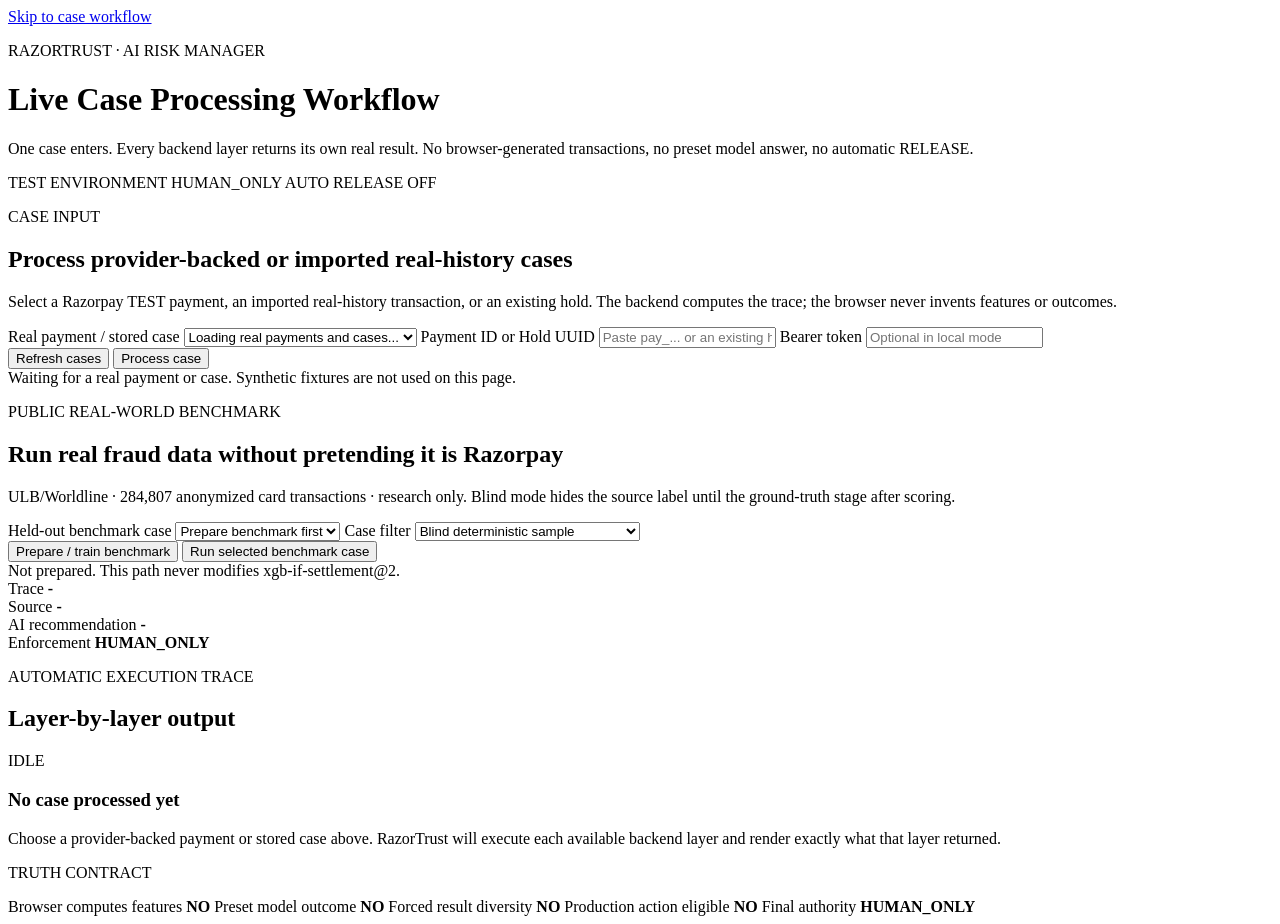
==== src/razortrust/web/index.html @ 24f861d1 "Initial RazorTrust Buildathon submission" ====
<!doctype html>
<html lang="en">
  <head>
    <meta charset="utf-8" />
    <meta name="viewport" content="width=device-width, initial-scale=1" />
    <meta
      name="description"
      content="RazorTrust live human-gated settlement-risk execution trace"
    />
    <title>RazorTrust - Live Case Workflow</title>
    <link rel="stylesheet" href="/assets/app.css" />
    <script src="/assets/app.js" defer></script>
  </head>
  <body>
    <a class="skip-link" href="#main-content">Skip to case workflow</a>

    <main id="main-content" class="workflow-shell" tabindex="-1">
      <header class="workflow-header">
        <div>
          <p class="eyebrow">RAZORTRUST &middot; AI RISK MANAGER</p>
          <h1>Live Case Processing Workflow</h1>
          <p class="lede">
            One case enters. Every backend layer returns its own real result.
            No browser-generated transactions, no preset model answer, no automatic RELEASE.
          </p>
        </div>

        <div class="safety-stack" aria-label="Enforcement state">
          <span class="safety-pill test">TEST ENVIRONMENT</span>
          <span class="safety-pill safe">HUMAN_ONLY</span>
          <span class="safety-pill safe">AUTO RELEASE OFF</span>
        </div>
      </header>

      <section class="input-panel" aria-labelledby="case-input-title">
        <div>
          <p class="eyebrow">CASE INPUT</p>
          <h2 id="case-input-title">Process provider-backed or imported real-history cases</h2>
          <p class="muted">
            Select a Razorpay TEST payment, an imported real-history transaction, or an existing hold. The backend computes the trace; the browser never invents features or outcomes.
          </p>
        </div>

        <div class="input-grid">
          <label>
            <span>Real payment / stored case</span>
            <select id="hold-select">
              <option value="">Loading real payments and cases...</option>
            </select>
          </label>

          <label>
            <span>Payment ID or Hold UUID</span>
            <input
              id="hold-id"
              type="text"
              autocomplete="off"
              placeholder="Paste pay_... or an existing hold UUID"
            />
          </label>

          <label>
            <span>Bearer token</span>
            <input
              id="api-token"
              type="password"
              autocomplete="off"
              placeholder="Optional in local mode"
            />
          </label>

          <div class="input-actions">
            <button id="refresh-cases" class="button secondary" type="button">
              Refresh cases
            </button>
            <button id="process-case" class="button primary" type="button">
              Process case
            </button>
          </div>
        </div>

        <div id="source-note" class="source-note" aria-live="polite">
          Waiting for a real payment or case. Synthetic fixtures are not used on this page.
        </div>
      </section>


      <section class="input-panel benchmark-panel" aria-labelledby="benchmark-title">
        <div>
          <p class="eyebrow">PUBLIC REAL-WORLD BENCHMARK</p>
          <h2 id="benchmark-title">Run real fraud data without pretending it is Razorpay</h2>
          <p class="muted">
            ULB/Worldline &middot; 284,807 anonymized card transactions &middot; research only.
            Blind mode hides the source label until the ground-truth stage after scoring.
          </p>
        </div>

        <div class="input-grid">
          <label>
            <span>Held-out benchmark case</span>
            <select id="benchmark-case-select">
              <option value="">Prepare benchmark first</option>
            </select>
          </label>

          <label>
            <span>Case filter</span>
            <select id="benchmark-label-filter">
              <option value="blind">Blind deterministic sample</option>
              <option value="fraud">Fraud-labelled analysis cases</option>
              <option value="legitimate">Legitimate-labelled analysis cases</option>
              <option value="all">All labelled analysis cases</option>
            </select>
          </label>

          <div class="input-actions">
            <button id="prepare-benchmark" class="button secondary" type="button">
              Prepare / train benchmark
            </button>
            <button id="run-benchmark" class="button primary" type="button">
              Run selected benchmark case
            </button>
          </div>
        </div>

        <div id="benchmark-note" class="source-note" aria-live="polite">
          Not prepared. This path never modifies xgb-if-settlement@2.
        </div>
      </section>

      <section id="execution-summary" class="summary-grid hidden" aria-live="polite">
        <article>
          <span>Trace</span>
          <strong id="summary-trace">-</strong>
        </article>
        <article>
          <span>Source</span>
          <strong id="summary-source">-</strong>
        </article>
        <article>
          <span>AI recommendation</span>
          <strong id="summary-recommendation">-</strong>
        </article>
        <article>
          <span>Enforcement</span>
          <strong id="summary-enforcement">HUMAN_ONLY</strong>
        </article>
      </section>

      <section class="workflow-panel" aria-labelledby="workflow-title">
        <div class="workflow-panel-heading">
          <div>
            <p class="eyebrow">AUTOMATIC EXECUTION TRACE</p>
            <h2 id="workflow-title">Layer-by-layer output</h2>
          </div>
          <span id="run-status" class="run-status idle">IDLE</span>
        </div>

        <div id="stage-grid" class="stage-grid">
          <article class="empty-state">
            <h3>No case processed yet</h3>
            <p>
              Choose a provider-backed payment or stored case above. RazorTrust will execute each
              available backend layer and render exactly what that layer returned.
            </p>
          </article>
        </div>
      </section>

      <section class="truth-panel">
        <p class="eyebrow">TRUTH CONTRACT</p>
        <div class="truth-grid">
          <span>Browser computes features <strong>NO</strong></span>
          <span>Preset model outcome <strong>NO</strong></span>
          <span>Forced result diversity <strong>NO</strong></span>
          <span>Production action eligible <strong>NO</strong></span>
          <span>Final authority <strong>HUMAN_ONLY</strong></span>
        </div>
      </section>

      <div id="toast" role="status" aria-live="polite"></div>
    </main>
  </body>
</html>
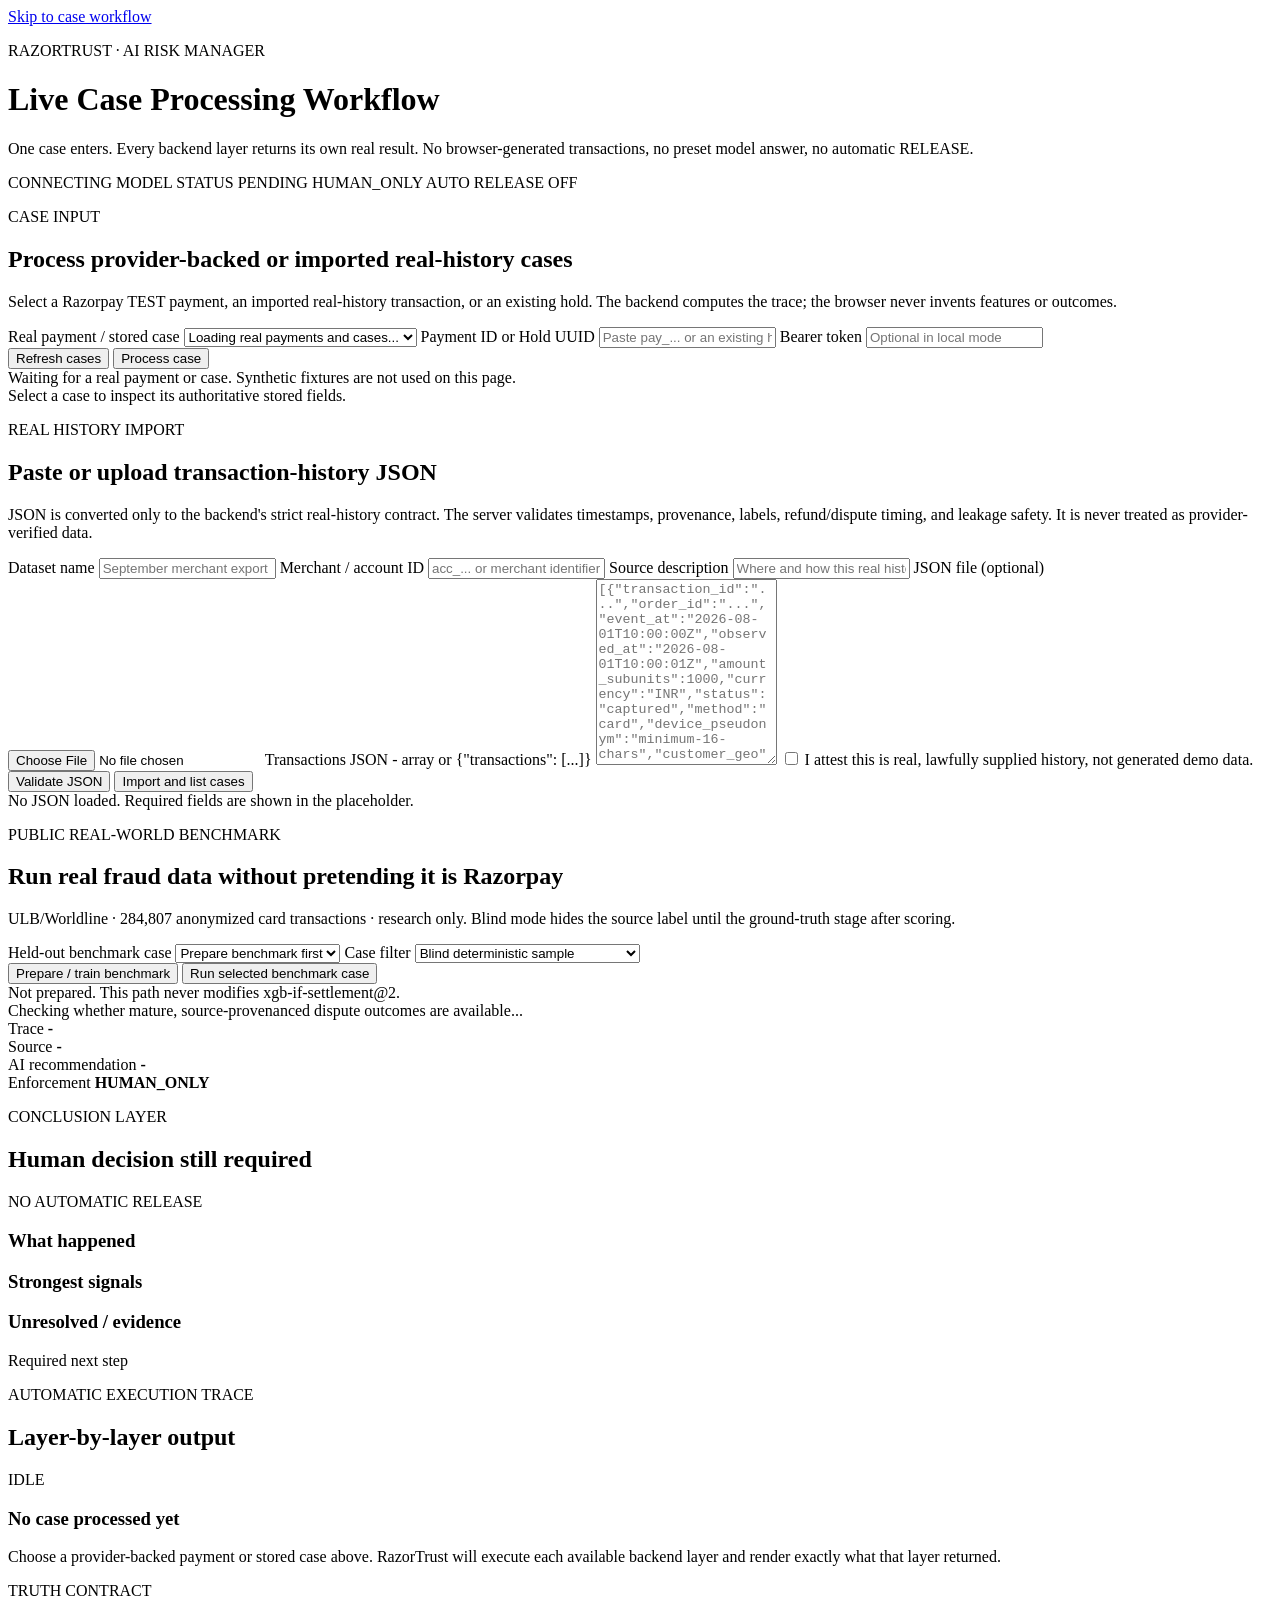
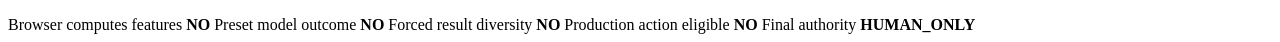
==== commit d33d4bc5: "Connect governed real-history UI and fix CI" ====
--- a/src/razortrust/web/index.html
+++ b/src/razortrust/web/index.html
@@ -26,8 +26,9 @@
         </div>
 
         <div class="safety-stack" aria-label="Enforcement state">
-          <span class="safety-pill test">TEST ENVIRONMENT</span>
-          <span class="safety-pill safe">HUMAN_ONLY</span>
+          <span id="service-health" class="safety-pill test">CONNECTING</span>
+          <span id="model-runtime" class="safety-pill test">MODEL STATUS PENDING</span>
+          <span id="decision-mode" class="safety-pill safe">HUMAN_ONLY</span>
           <span class="safety-pill safe">AUTO RELEASE OFF</span>
         </div>
       </header>
@@ -82,6 +83,56 @@
         <div id="source-note" class="source-note" aria-live="polite">
           Waiting for a real payment or case. Synthetic fixtures are not used on this page.
         </div>
+
+        <div id="case-details" class="case-details" aria-live="polite">
+          <span>Select a case to inspect its authoritative stored fields.</span>
+        </div>
+      </section>
+
+      <section class="input-panel import-panel" aria-labelledby="json-import-title">
+        <div>
+          <p class="eyebrow">REAL HISTORY IMPORT</p>
+          <h2 id="json-import-title">Paste or upload transaction-history JSON</h2>
+          <p class="muted">
+            JSON is converted only to the backend's strict real-history contract. The server
+            validates timestamps, provenance, labels, refund/dispute timing, and leakage safety.
+            It is never treated as provider-verified data.
+          </p>
+        </div>
+
+        <div class="import-grid">
+          <label>
+            <span>Dataset name</span>
+            <input id="history-dataset-name" type="text" maxlength="160" placeholder="September merchant export" />
+          </label>
+          <label>
+            <span>Merchant / account ID</span>
+            <input id="history-account-id" type="text" maxlength="128" placeholder="acc_... or merchant identifier" />
+          </label>
+          <label>
+            <span>Source description</span>
+            <input id="history-source-description" type="text" maxlength="500" placeholder="Where and how this real history was exported" />
+          </label>
+          <label class="file-control">
+            <span>JSON file (optional)</span>
+            <input id="history-json-file" type="file" accept="application/json,.json" />
+          </label>
+          <label class="json-control">
+            <span>Transactions JSON - array or {"transactions": [...]}</span>
+            <textarea id="history-json" rows="12" spellcheck="false" placeholder='[{"transaction_id":"...","order_id":"...","event_at":"2026-08-01T10:00:00Z","observed_at":"2026-08-01T10:00:01Z","amount_subunits":1000,"currency":"INR","status":"captured","method":"card","device_pseudonym":"minimum-16-chars","customer_geo":"IN-DL","refund_amount_subunits":0,"refund_event_at":"","refund_observed_at":"","dispute_phase":"","dispute_status":"","dispute_event_at":"","dispute_observed_at":"","fraud_label":null}]'></textarea>
+          </label>
+          <label class="attestation-control">
+            <input id="history-real-attestation" type="checkbox" />
+            <span>I attest this is real, lawfully supplied history, not generated demo data.</span>
+          </label>
+          <div class="input-actions">
+            <button id="validate-history-json" class="button secondary" type="button">Validate JSON</button>
+            <button id="import-history-json" class="button primary" type="button">Import and list cases</button>
+          </div>
+          <div id="history-import-note" class="source-note" aria-live="polite">
+            No JSON loaded. Required fields are shown in the placeholder.
+          </div>
+        </div>
       </section>
 
 
@@ -126,6 +177,9 @@
         <div id="benchmark-note" class="source-note" aria-live="polite">
           Not prepared. This path never modifies xgb-if-settlement@2.
         </div>
+        <div id="dispute-training-note" class="source-note dispute-training-note" aria-live="polite">
+          Checking whether mature, source-provenanced dispute outcomes are available...
+        </div>
       </section>
 
       <section id="execution-summary" class="summary-grid hidden" aria-live="polite">
@@ -145,6 +199,35 @@
           <span>Enforcement</span>
           <strong id="summary-enforcement">HUMAN_ONLY</strong>
         </article>
+      </section>
+
+      <section id="conclusion-panel" class="conclusion-panel hidden" aria-live="polite">
+        <div class="conclusion-heading">
+          <div>
+            <p class="eyebrow">CONCLUSION LAYER</p>
+            <h2 id="conclusion-headline">Human decision still required</h2>
+          </div>
+          <span class="safety-pill safe">NO AUTOMATIC RELEASE</span>
+        </div>
+        <p id="conclusion-model" class="conclusion-lede"></p>
+        <div class="conclusion-columns">
+          <article>
+            <h3>What happened</h3>
+            <ul id="conclusion-story"></ul>
+          </article>
+          <article>
+            <h3>Strongest signals</h3>
+            <ul id="conclusion-signals"></ul>
+          </article>
+          <article>
+            <h3>Unresolved / evidence</h3>
+            <ul id="conclusion-unresolved"></ul>
+          </article>
+        </div>
+        <div class="conclusion-next">
+          <span>Required next step</span>
+          <strong id="conclusion-next-step"></strong>
+        </div>
       </section>
 
       <section class="workflow-panel" aria-labelledby="workflow-title">
